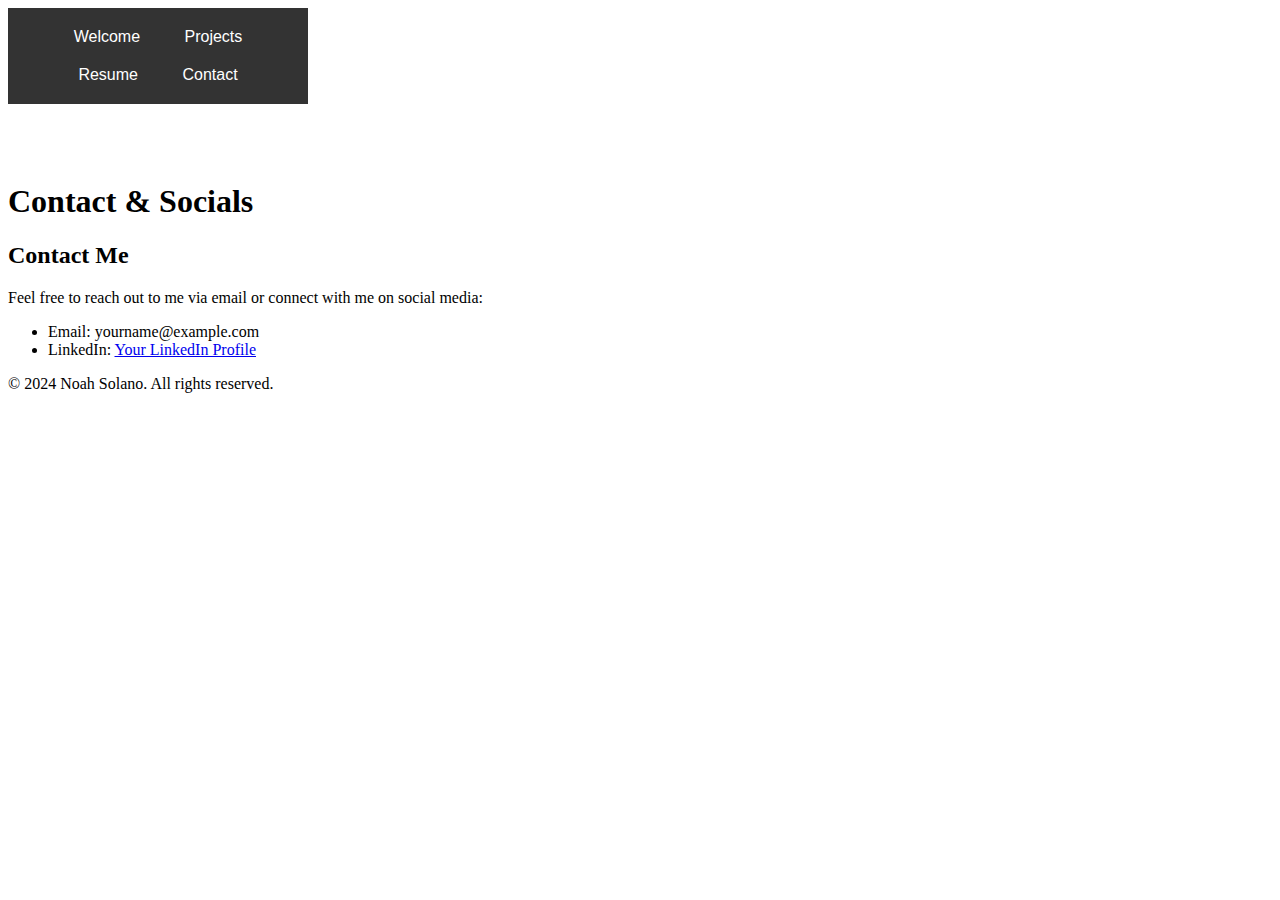
==== contact.html @ aa6928ab "Create contact.html" ====
<!DOCTYPE html>
<html lang="en">
<head>
    <meta charset="UTF-8">
    <meta name="viewport" content="width=device-width, initial-scale=1.0">
    <title>Contact</title>
    <link rel="stylesheet" href="contact_styles.css"> <!-- Optional: Link to your CSS file for styling -->
</head>
<body>
    <!-- Include sidebar -->
    <iframe src="index.html" frameborder="0" scrolling="no"></iframe>
    <header>
        <h1>Contact & Socials</h1>
        <section id="contact">
          <h2>Contact Me</h2>
          <p>Feel free to reach out to me via email or connect with me on social media:</p>
          <ul>
              <li>Email: yourname@example.com</li>
              <li>LinkedIn: <a href="#">Your LinkedIn Profile</a></li>
              <!-- Add more contact information as needed -->
          </ul>
        </section>
    </header>
  
    <footer>
        <p>&copy; 2024 Noah Solano. All rights reserved.</p>
    </footer>
</body>
</html>
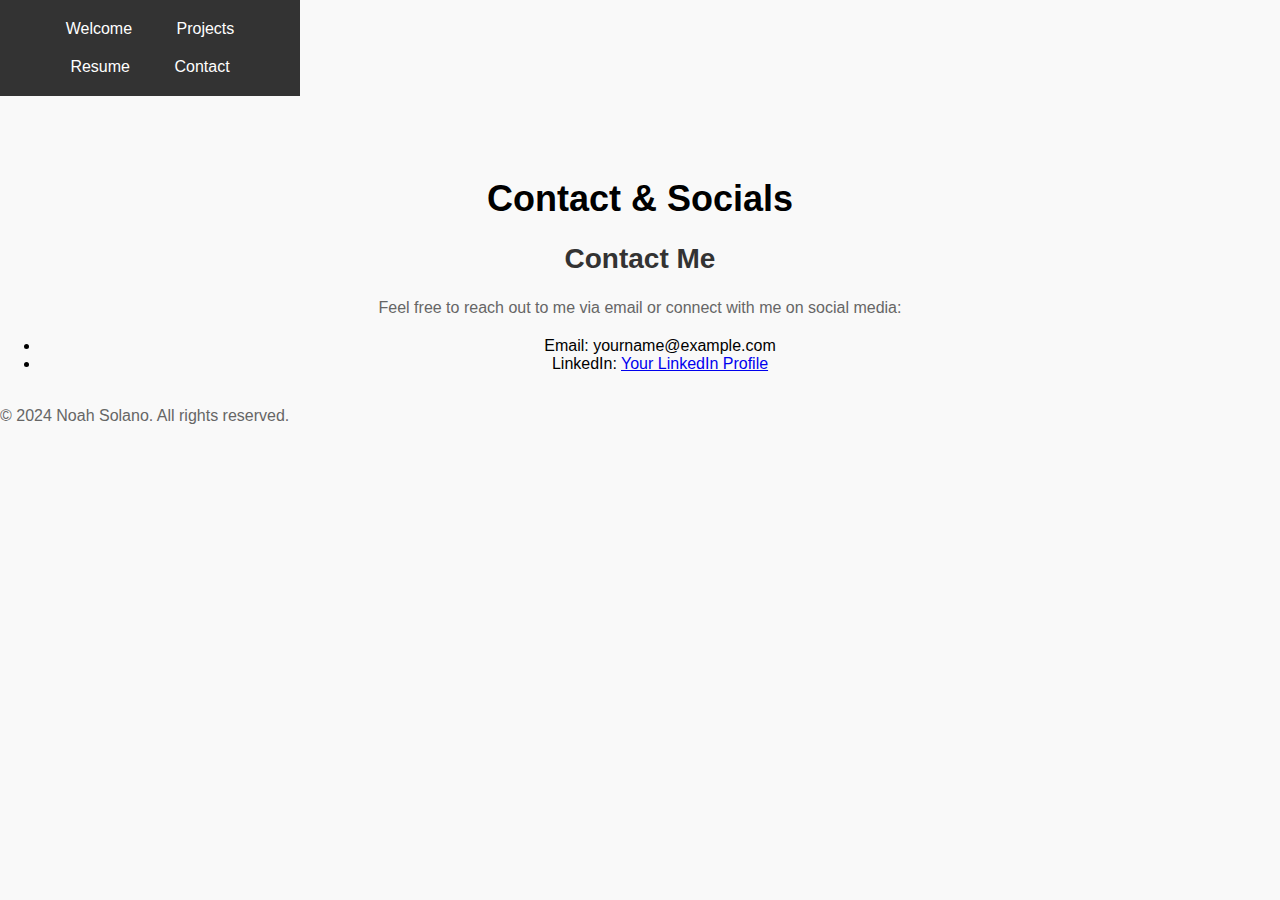
==== commit c5b14645: "Update contact.html" ====
--- a/contact.html
+++ b/contact.html
@@ -4,7 +4,7 @@
     <meta charset="UTF-8">
     <meta name="viewport" content="width=device-width, initial-scale=1.0">
     <title>Contact</title>
-    <link rel="stylesheet" href="contact_styles.css"> <!-- Optional: Link to your CSS file for styling -->
+    <link rel="stylesheet" href="styles.css"> <!-- Optional: Link to your CSS file for styling -->
 </head>
 <body>
     <!-- Include sidebar -->
--- a/styles.css
+++ b/styles.css
@@ -0,0 +1,107 @@
+body, html {
+    margin: 0;
+    padding: 0;
+    font-family: Arial, sans-serif;
+}
+
+.container {
+    max-width: 800px;
+    margin: 0 auto;
+    padding: 20px;
+}
+
+header {
+    text-align: center;
+    margin-bottom: 30px;
+}
+
+h1 {
+    font-size: 36px;
+    margin-bottom: 10px;
+}
+
+p {
+    font-size: 18px;
+    line-height: 1.5;
+    color: #333;
+}
+
+main {
+    text-align: center;
+}
+
+.cta {
+    display: inline-block;
+    padding: 10px 20px;
+    background-color: #007bff;
+    color: #fff;
+    text-decoration: none;
+    border-radius: 5px;
+    margin-top: 20px;
+    font-size: 18px;
+    transition: background-color 0.3s ease;
+}
+
+.cta:hover {
+    background-color: #0056b3;
+}
+
+/* General Styles */
+body {
+    font-family: 'Roboto', sans-serif;
+    background-color: #f9f9f9;
+    margin: 0;
+    padding: 0;
+}
+
+.container {
+    max-width: 800px;
+    margin: 0 auto;
+    padding: 20px;
+    background-color: #fff;
+    border-radius: 10px;
+    box-shadow: 0 0 10px rgba(0, 0, 0, 0.1);
+}
+
+h2 {
+    color: #333;
+    font-size: 28px;
+    margin-bottom: 20px;
+}
+
+p {
+    color: #666;
+    font-size: 16px;
+    line-height: 1.6;
+}
+
+/* Button Styles */
+.cta {
+    display: inline-block;
+    padding: 12px 24px;
+    background-color: #007bff;
+    color: #fff;
+    text-decoration: none;
+    border-radius: 5px;
+    font-size: 18px;
+    transition: background-color 0.3s ease;
+}
+
+.cta:hover {
+    background-color: #0056b3;
+}
+
+/* Animations */
+@keyframes fadeIn {
+    from {
+        opacity: 0;
+    }
+    to {
+        opacity: 1;
+    }
+}
+
+.fadeIn {
+    animation: fadeIn 1s ease;
+}
+
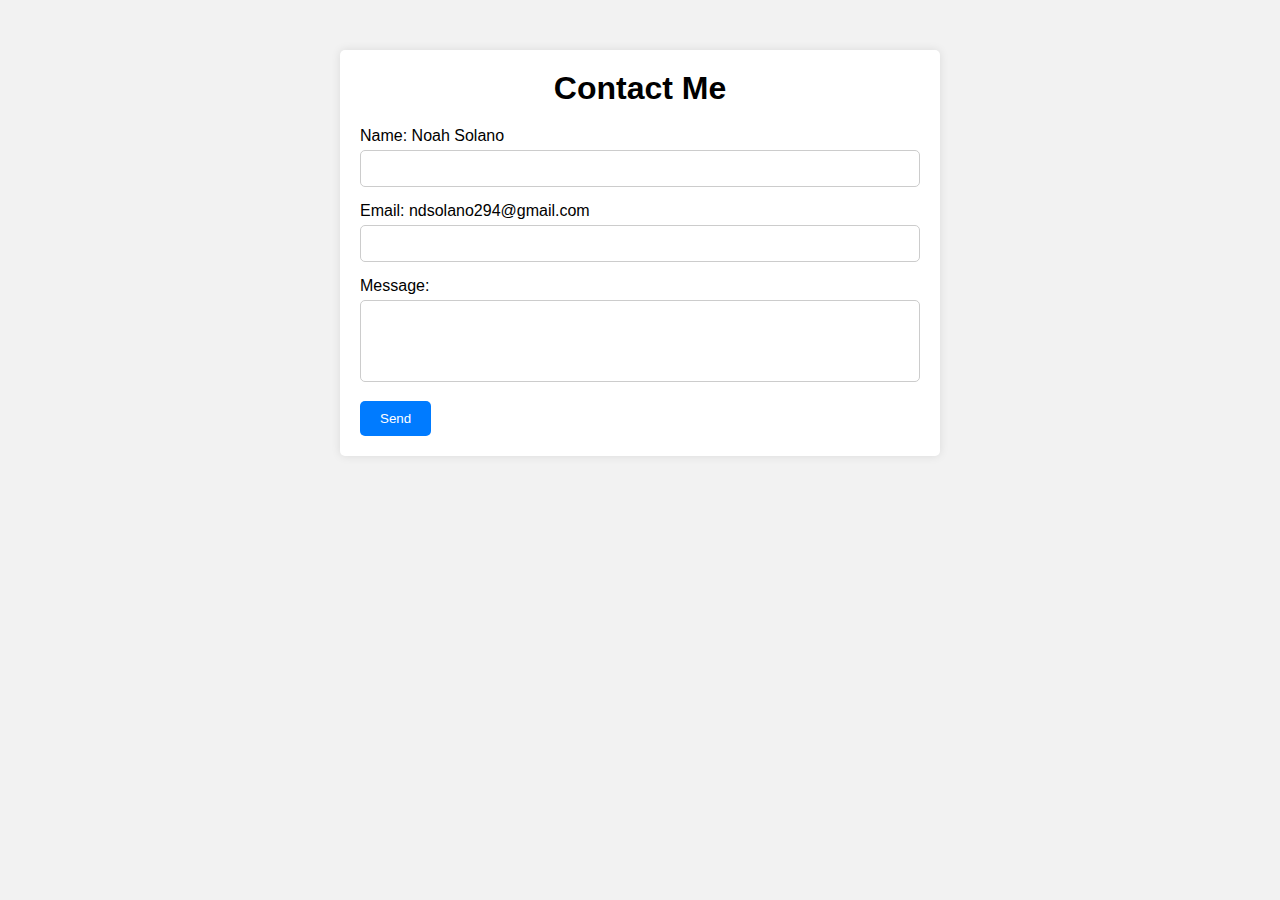
==== commit 66d54643: "navbar changes and contact page template" ====
--- a/contact.html
+++ b/contact.html
@@ -4,26 +4,23 @@
     <meta charset="UTF-8">
     <meta name="viewport" content="width=device-width, initial-scale=1.0">
     <title>Contact</title>
-    <link rel="stylesheet" href="styles.css"> <!-- Optional: Link to your CSS file for styling -->
+    <link rel="stylesheet" href="styles.css">
 </head>
 <body>
-    <!-- Include sidebar -->
-    <iframe src="index.html" frameborder="0" scrolling="no"></iframe>
-    <header>
-        <h1>Contact & Socials</h1>
-        <section id="contact">
-          <h2>Contact Me</h2>
-          <p>Feel free to reach out to me via email or connect with me on social media:</p>
-          <ul>
-              <li>Email: yourname@example.com</li>
-              <li>LinkedIn: <a href="#">Your LinkedIn Profile</a></li>
-              <!-- Add more contact information as needed -->
-          </ul>
-        </section>
-    </header>
-  
-    <footer>
-        <p>&copy; 2024 Noah Solano. All rights reserved.</p>
-    </footer>
+    <div class="container">
+        <h1>Contact Me</h1>
+        <form action="#" method="post">
+            <label for="name">Name: Noah Solano</label>
+            <input type="text" id="name" name="name" required>
+            
+            <label for="email">Email: ndsolano294@gmail.com</label>
+            <input type="email" id="email" name="email" required>
+            
+            <label for="message">Message:</label>
+            <textarea id="message" name="message" rows="4" required></textarea>
+            
+            <button type="submit">Send</button>
+        </form>
+    </div>
 </body>
 </html>
--- a/styles.css
+++ b/styles.css
@@ -1,107 +1,104 @@
-body, html {
+/* Reset default styles */
+* {
     margin: 0;
     padding: 0;
-    font-family: Arial, sans-serif;
+    box-sizing: border-box;
 }
 
-.container {
-    max-width: 800px;
-    margin: 0 auto;
-    padding: 20px;
+/* Navbar styles */
+.navbar {
+    background-color: #333; /* Background color of the navbar */
+    padding: 10px 20px; /* Add padding above and below the navbar */
+    display: flex; /* Use flexbox for better alignment */
+    justify-content: space-between; /* Align items horizontally with space between them */
+    align-items: center; /* Align items vertically */
 }
 
-header {
-    text-align: center;
-    margin-bottom: 30px;
+.navbar-brand {
+    font-size: 1.5em; /* Increase font size for branding */
+    color: #fff; /* Text color of the branding */
+    text-decoration: none;
 }
 
-h1 {
-    font-size: 36px;
-    margin-bottom: 10px;
+.navbar nav ul {
+    list-style-type: none;
+    margin: 0;
+    padding: 0;
+    display: flex; /* Use flexbox for better alignment */
 }
 
-p {
-    font-size: 18px;
-    line-height: 1.5;
-    color: #333;
+.navbar nav ul li {
+    margin-right: 15px; /* Add spacing between menu items */
 }
 
-main {
-    text-align: center;
+.navbar nav ul li:last-child {
+    margin-right: 0; /* Remove margin from the last menu item */
 }
 
-.cta {
-    display: inline-block;
-    padding: 10px 20px;
-    background-color: #007bff;
-    color: #fff;
+.navbar nav ul li a {
+    color: #fff; /* Text color of the links */
     text-decoration: none;
-    border-radius: 5px;
-    margin-top: 20px;
-    font-size: 18px;
-    transition: background-color 0.3s ease;
+    padding: 10px 15px; /* Add spacing around the links */
+    border-radius: 5px; /* Add border radius for rounded corners */
 }
 
-.cta:hover {
-    background-color: #0056b3;
+.navbar nav ul li a:hover {
+    background-color: #555; /* Background color on hover */
 }
 
-/* General Styles */
+/* Contact styles */
 body {
-    font-family: 'Roboto', sans-serif;
-    background-color: #f9f9f9;
+    font-family: Arial, sans-serif;
+    background-color: #f2f2f2;
     margin: 0;
     padding: 0;
 }
 
 .container {
-    max-width: 800px;
-    margin: 0 auto;
+    max-width: 600px;
+    margin: 50px auto;
     padding: 20px;
     background-color: #fff;
-    border-radius: 10px;
+    border-radius: 5px;
     box-shadow: 0 0 10px rgba(0, 0, 0, 0.1);
 }
 
-h2 {
-    color: #333;
-    font-size: 28px;
-    margin-bottom: 20px;
+h1 {
+    text-align: center;
 }
 
-p {
-    color: #666;
-    font-size: 16px;
-    line-height: 1.6;
+form {
+    margin-top: 20px;
 }
 
-/* Button Styles */
-.cta {
-    display: inline-block;
-    padding: 12px 24px;
+label {
+    display: block;
+    margin-bottom: 5px;
+}
+
+input[type="text"],
+input[type="email"],
+textarea {
+    width: 100%;
+    padding: 10px;
+    margin-bottom: 15px;
+    border: 1px solid #ccc;
+    border-radius: 5px;
+}
+
+textarea {
+    resize: none;
+}
+
+button {
     background-color: #007bff;
     color: #fff;
-    text-decoration: none;
+    padding: 10px 20px;
+    border: none;
     border-radius: 5px;
-    font-size: 18px;
-    transition: background-color 0.3s ease;
+    cursor: pointer;
 }
 
-.cta:hover {
+button:hover {
     background-color: #0056b3;
-}
-
-/* Animations */
-@keyframes fadeIn {
-    from {
-        opacity: 0;
-    }
-    to {
-        opacity: 1;
-    }
-}
-
-.fadeIn {
-    animation: fadeIn 1s ease;
-}
-
+}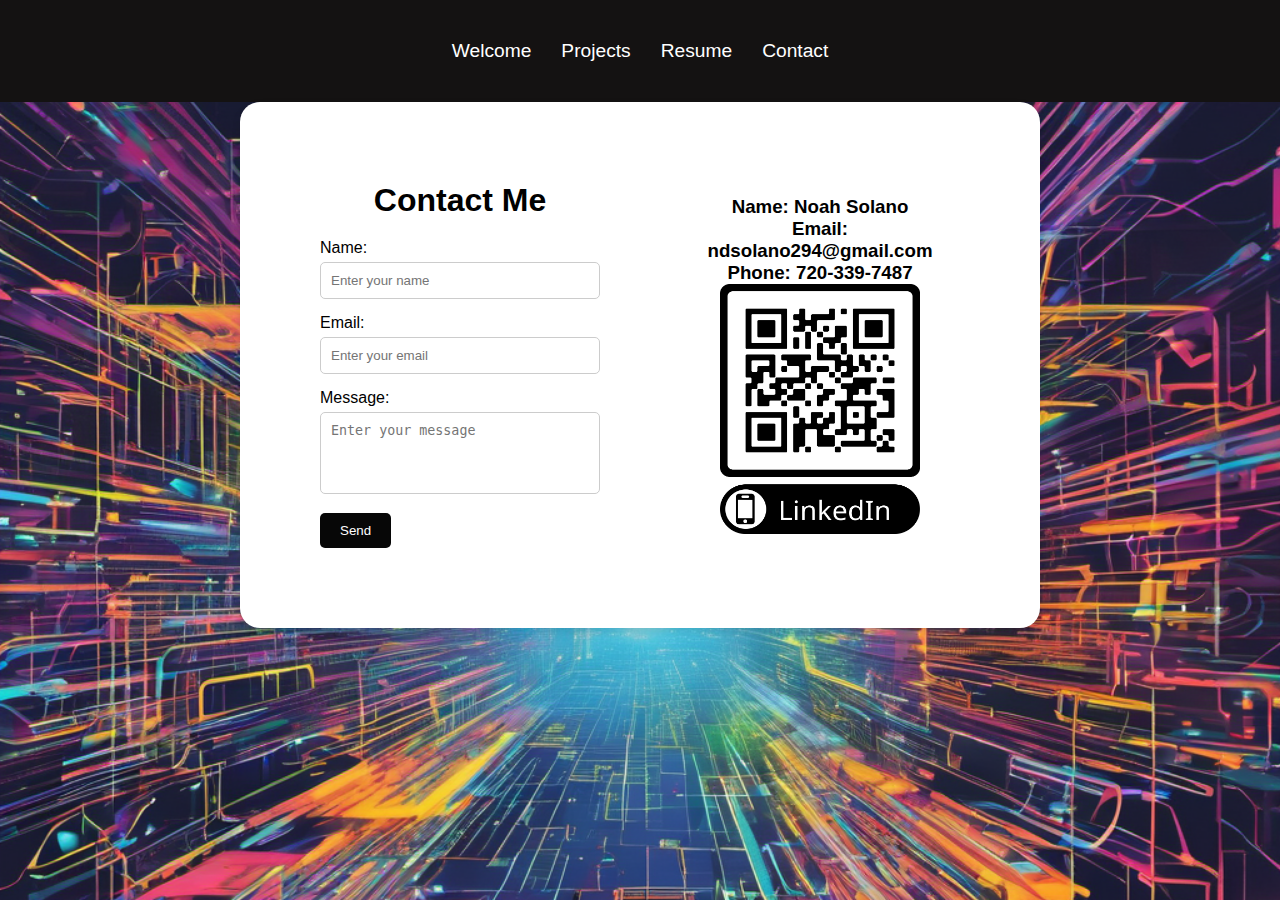
==== commit 2c00882e: "major changes" ====
--- a/contact.html
+++ b/contact.html
@@ -7,20 +7,31 @@
     <link rel="stylesheet" href="styles.css">
 </head>
 <body>
-    <div class="container">
-        <h1>Contact Me</h1>
-        <form action="#" method="post">
-            <label for="name">Name: Noah Solano</label>
-            <input type="text" id="name" name="name" required>
-            
-            <label for="email">Email: ndsolano294@gmail.com</label>
-            <input type="email" id="email" name="email" required>
-            
-            <label for="message">Message:</label>
-            <textarea id="message" name="message" rows="4" required></textarea>
-            
-            <button type="submit">Send</button>
-        </form>
+    <script src="navbar.js"></script> <!-- Include the navbar JavaScript file -->
+    <div class="container2">
+    <div class="card">
+        <div class="child1">
+            <h1>Contact Me</h1>
+            <form action="#" method="post">
+                <label for="name">Name:</label>
+                <input type="text" id="name" name="name" placeholder="Enter your name" required>
+                
+                <label for="email">Email:</label>
+                <input type="email" id="email" name="email" placeholder="Enter your email" required>
+                
+                <label for="message">Message:</label>
+                <textarea id="message" name="message" rows="4" placeholder="Enter your message" required></textarea>
+                
+                <button type="submit">Send</button>
+            </form>
+        </div>
+        <div class="child2">
+            <h3><strong>Name:</strong> Noah Solano</h3>
+            <h3><strong>Email:</strong> ndsolano294@gmail.com</h3>
+            <h3><strong>Phone:</strong> 720-339-7487</h3>
+            <img src="frame.png" alt="QR Code" width="200" height="250">
+        </div>
     </div>
+    <script src="footer.js"></script> <!-- Include footer JavaScript file -->
 </body>
 </html>
--- a/styles.css
+++ b/styles.css
@@ -5,19 +5,31 @@
     box-sizing: border-box;
 }
 
+body {
+    background: radial-gradient(#000000, #0d0d0d, #1a1a1a, #333333);
+}
+
+
 /* Navbar styles */
 .navbar {
-    background-color: #333; /* Background color of the navbar */
-    padding: 10px 20px; /* Add padding above and below the navbar */
+    background-color: #141212; /* Background color of the navbar */
+    padding: 40px 35px; /* Add padding above and below the navbar */
     display: flex; /* Use flexbox for better alignment */
-    justify-content: space-between; /* Align items horizontally with space between them */
+    justify-content: center; /* Center items horizontally */
     align-items: center; /* Align items vertically */
 }
 
 .navbar-brand {
-    font-size: 1.5em; /* Increase font size for branding */
+    font-size: 4em; /* Increase font size for branding */
     color: #fff; /* Text color of the branding */
     text-decoration: none;
+    font-family: 'Open Sans', sans-serif;
+}
+
+.navbar-brand:hover {
+    font-weight: bold; /* Make text bold when hovering over */
+    color: #c74040; /* Text color of the branding */
+    background-color: #858282; /* Background color of the navbar */
 }
 
 .navbar nav ul {
@@ -28,7 +40,7 @@
 }
 
 .navbar nav ul li {
-    margin-right: 15px; /* Add spacing between menu items */
+    margin-right: 30px; /* Add spacing between menu items */
 }
 
 .navbar nav ul li:last-child {
@@ -38,33 +50,57 @@
 .navbar nav ul li a {
     color: #fff; /* Text color of the links */
     text-decoration: none;
-    padding: 10px 15px; /* Add spacing around the links */
-    border-radius: 5px; /* Add border radius for rounded corners */
+    font-size: 1.2em; /* Increase font size for menu items */
+    font-family: 'Arial', sans-serif; /* Change font family */
 }
 
 .navbar nav ul li a:hover {
-    background-color: #555; /* Background color on hover */
+    font-weight: bold; /* Make text bold when hovering over */
+    color: #c74040; /* Text color of the branding */
+    background-color: #1f1d1d; /* Background color of the navbar */
+    padding: 10px; /* Adjust padding size as needed */
+    border-radius: 10px; /* Adjust border radius as needed */
+    display: inline-block; /* Ensures that padding only applies to the text */
 }
 
 /* Contact styles */
-body {
-    font-family: Arial, sans-serif;
-    background-color: #f2f2f2;
-    margin: 0;
-    padding: 0;
-}
-
-.container {
-    max-width: 600px;
-    margin: 50px auto;
-    padding: 20px;
-    background-color: #fff;
-    border-radius: 5px;
-    box-shadow: 0 0 10px rgba(0, 0, 0, 0.1);
-}
-
-h1 {
-    text-align: center;
+
+/* styles.css */
+.container2 {
+    display: flex; /* Use flexbox for layout */
+    justify-content: center; /* Center the content horizontally */
+    align-items: center; /* Center the content vertically */
+}
+
+.card {
+    display: flex; /* Use flexbox for layout */
+    flex-direction: row; /* Align children horizontally */
+    justify-content: space-around; /* Distribute space around the children */
+    align-items: center; /* Center the children vertically */
+    border-radius: 20px;
+    box-shadow: 0 4px 8px rgba(0, 0, 0, 0.1);
+    background-color: #ffffff;
+    padding: 40px;
+    max-width: 1000px; /* Adjust max width as needed */
+}
+
+/* Additional styling for child elements if necessary */
+.child1,
+.child2 {
+    flex: 1; /* Distribute available space equally among child elements */
+    padding: 40px; /* Add padding if needed */
+}
+
+/* Styling for the contact information */
+.child2 {
+    text-align: center; /* Center the content horizontally */
+    color: #000000;
+}
+
+/* Styling for the QR code */
+.child2 img {
+    display: block; /* Ensure the image is displayed as a block element */
+    margin: 0 auto; /* Center the image horizontally */
 }
 
 form {
@@ -91,7 +127,7 @@
 }
 
 button {
-    background-color: #007bff;
+    background-color: #070707;
     color: #fff;
     padding: 10px 20px;
     border: none;
@@ -100,5 +136,158 @@
 }
 
 button:hover {
-    background-color: #0056b3;
-}+    background-color: #b61c11;
+}
+
+/* Project styles */
+
+.project {
+    margin-bottom: 40px;
+}
+
+.project h2 {
+    margin-bottom: 10px;
+}
+
+.project p {
+    margin-bottom: 20px;
+}
+
+.project img {
+    max-width: 100%;
+    height: auto;
+}
+
+/* Resume styles */
+
+.container {
+    max-width: 800px;
+    margin: 0 auto;
+    padding: 20px;
+    display: flex; /* Use flexbox for layout */
+    flex-direction: row; /* Align children horizontally */
+    justify-content: space-around; /* Distribute space around the children */
+    align-items: center; /* Center the children vertically */
+    border-radius: 20px;
+    box-shadow: 0 4px 8px rgba(0, 0, 0, 0.1);
+    background-color: #2c2a2a;
+    padding: 40px;
+}
+
+ul {
+    margin-bottom: 20px;
+}
+
+embed {
+    margin-top: 20px;
+}
+
+
+/* General */
+
+body {
+    font-family: Arial, sans-serif;
+    background-image: url('background.png');
+    
+    background-size: cover; /* Cover the entire viewport */
+    background-repeat: no-repeat; /* Do not repeat the image */
+}
+
+/* .welcome-container {
+    background-image: url('background.png');
+} */
+
+h1 {
+    margin-bottom: 10px;
+    text-align: center;
+    font-family: Arial, sans-serif;
+}
+
+h2 {
+    margin-top: 20px;
+    margin-bottom: 10px;
+    font-family: 'Open Sans', sans-serif;
+    color: #fff;
+    text-align: center;
+}
+
+p {
+    margin-bottom: 10px;
+    color: #faf4f4;
+    /* background-color: white; */
+}
+
+.logo {
+    width: 100px; /* Adjust the width as needed */
+    height: auto; /* Maintain aspect ratio */
+}
+
+.terminal-text {
+    background-color: #272822; /* Terminal background color */
+    color: #f8f8f2; /* Terminal text color */
+    font-family: monospace; /* Use a monospaced font for the terminal text */
+    padding: 10px; /* Add padding for spacing */
+    border-radius: 5px; /* Add rounded corners */
+    box-shadow: 0 0 10px rgba(0, 0, 0, 0.3); /* Add a subtle shadow */
+    max-width: 800px;
+    margin: 0 auto;
+    padding: 20px;
+    display: flex; /* Use flexbox for layout */
+    flex-direction: row; /* Align children horizontally */
+    justify-content: space-around; /* Distribute space around the children */
+    align-items: center; /* Center the children vertically */
+    border-radius: 20px;
+    box-shadow: 0 4px 8px rgba(0, 0, 0, 0.1);
+    background-color: #2c2a2a;
+    padding: 40px;
+  }
+
+  #typed-paragraph {
+    background-color: #272822; /* Terminal background color */
+    color: #f8f8f2; /* Terminal text color */
+    font-family: monospace; /* Use a monospaced font */
+    padding: 10px; /* Add padding for spacing */
+    border-radius: 5px; /* Add rounded corners */
+    box-shadow: 0 0 10px rgba(0, 0, 0, 0.3); /* Add a subtle shadow */
+    max-width: 800px;
+    margin: 0 auto;
+    padding: 20px;
+    display: flex; /* Use flexbox for layout */
+    flex-direction: row; /* Align children horizontally */
+    justify-content: space-around; /* Distribute space around the children */
+    align-items: center; /* Center the children vertically */
+    border-radius: 20px;
+    box-shadow: 0 4px 8px rgba(0, 0, 0, 0.1);
+    background-color: #2c2a2a;
+    padding: 40px;
+  }
+
+  #resume-container {
+    background-color: #0d0d0d;
+    align-items: center;
+    border-radius: 40px;
+
+  }
+
+  .projects-container {
+    display: flex;
+    justify-content: space-between;
+  }
+  
+  .project {
+    flex: 0 0 30%; /* Each project takes up 30% of the container */
+    border: 2px solid #ccc;
+    border-radius: 10px;
+    padding: 20px;
+    cursor: pointer;
+  }
+  
+  .project-details {
+    display: none; /* Initially hide project details */
+  }
+  
+  .project img {
+    max-width: 100%;
+    display: block;
+    margin-top: 10px;
+  }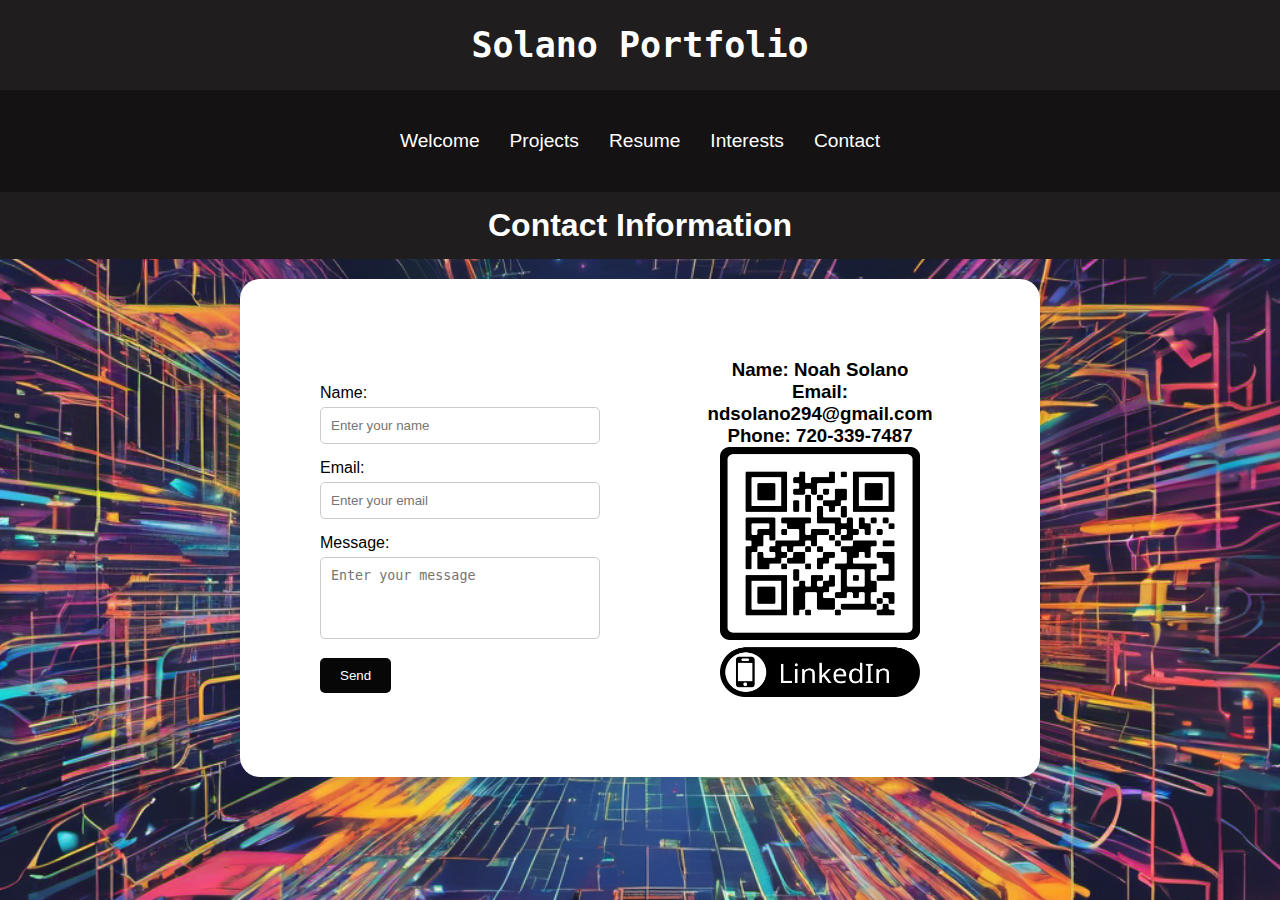
==== commit 717a5f65: "major update" ====
--- a/contact.html
+++ b/contact.html
@@ -7,11 +7,12 @@
     <link rel="stylesheet" href="styles.css">
 </head>
 <body>
+    
     <script src="navbar.js"></script> <!-- Include the navbar JavaScript file -->
+    <h1>Contact Information</h1>
     <div class="container2">
     <div class="card">
         <div class="child1">
-            <h1>Contact Me</h1>
             <form action="#" method="post">
                 <label for="name">Name:</label>
                 <input type="text" id="name" name="name" placeholder="Enter your name" required>
--- a/styles.css
+++ b/styles.css
@@ -198,9 +198,12 @@
 } */
 
 h1 {
-    margin-bottom: 10px;
+    margin-bottom: 20px;
     text-align: center;
+    padding: 15px;
     font-family: Arial, sans-serif;
+    background-color:#1f1d1d;
+    color: #fff;
 }
 
 h2 {
@@ -209,6 +212,16 @@
     font-family: 'Open Sans', sans-serif;
     color: #fff;
     text-align: center;
+    background-color: #1f1d1d;
+}
+
+h4 {
+    background-color: #1f1d1d;
+    color: #fff;
+    padding: 25px;
+    font-family:monospace;
+    text-align: center;
+    font-size: 35px;
 }
 
 p {
@@ -272,6 +285,7 @@
   .projects-container {
     display: flex;
     justify-content: space-between;
+    background-color: #000000;
   }
   
   .project {
@@ -290,4 +304,25 @@
     max-width: 100%;
     display: block;
     margin-top: 10px;
-  }+  }
+
+  .interests-container {
+    display: flex;
+    flex-wrap: wrap;
+    justify-content: center;
+}
+
+.interest {
+    width: 300px; /* Adjust the width as needed */
+    margin: 10px; /* Adjust the margin as needed */
+    padding: 20px;
+    border: 1px solid #ccc;
+    text-align: center;
+    background: #1f1d1d;
+}
+
+.interest img {
+    max-width: 100%; /* Ensure the image does not exceed the width of its container */
+    height: auto; /* Maintain the aspect ratio of the image */
+}
+
